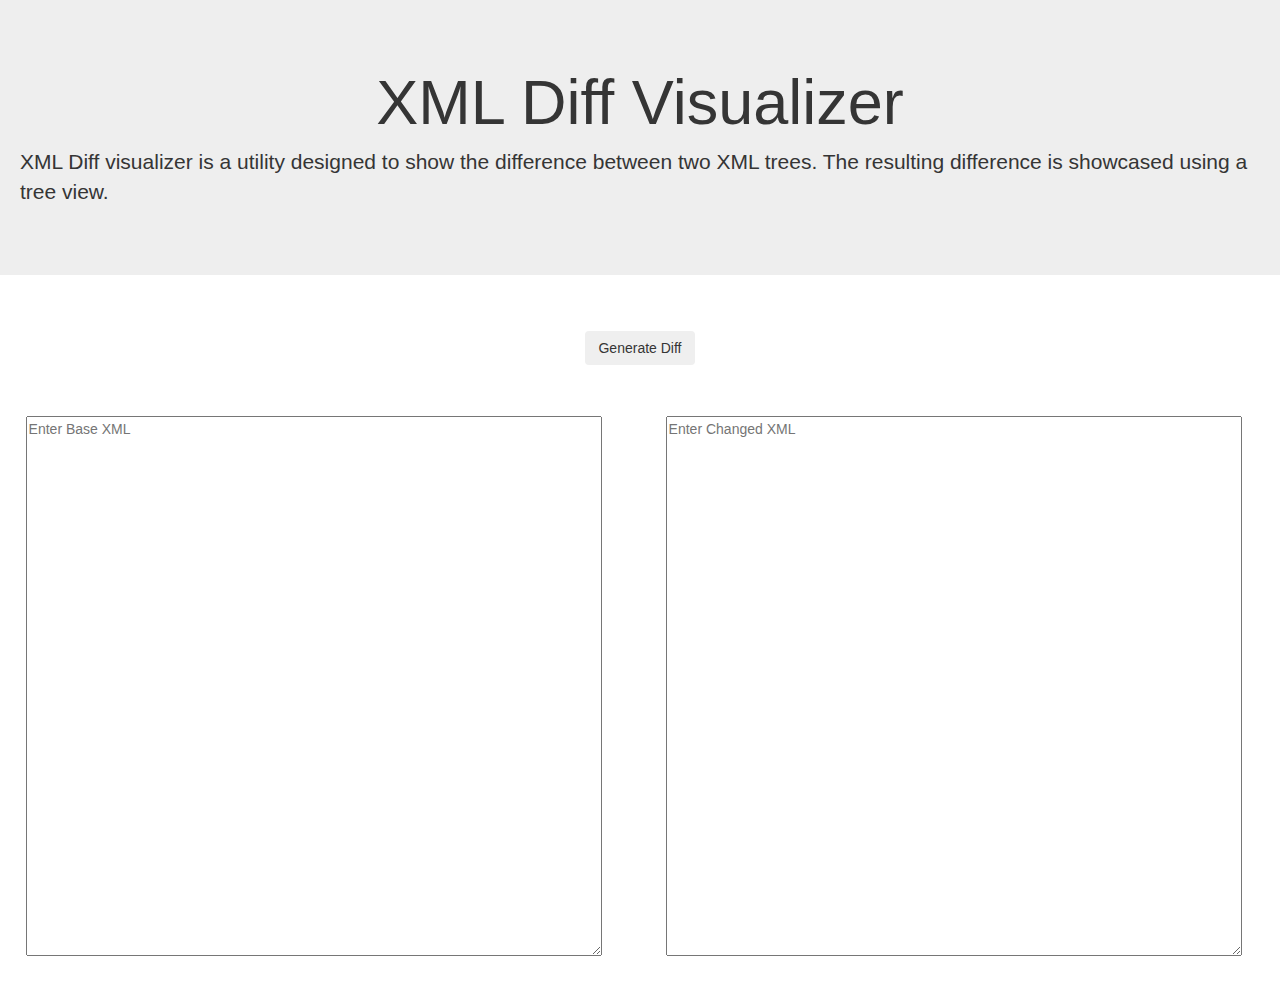
==== index.html @ 556fdb7d "Merge branch 'master' of github.com:roleen/xml-diff-visualizer" ====
<!DOCTYPE HTML>
<html>
<head>
	<title>XML Tree Diff</title>
	<meta charset="utf-8" />
	<link rel="stylesheet" href="https://maxcdn.bootstrapcdn.com/bootstrap/3.3.7/css/bootstrap.min.css">
	<link rel="stylesheet" href="assets/css/xmltree.css" />
	<link rel="stylesheet" href="assets/css/diffview.css" />
	<link rel="stylesheet" href="assets/css/main.css" />

    <!-- JS Scripts -->
	<script src="https://ajax.googleapis.com/ajax/libs/jquery/3.1.1/jquery.min.js"></script>
	<script src="https://maxcdn.bootstrapcdn.com/bootstrap/3.3.7/js/bootstrap.min.js"></script>
	<script src="assets/js/tools.js"></script>

	<!-- Custom Scripts -->
	<script src="assets/js/xmltree.js"></script>
</head>
<body>
	<!-- Wrapper -->
	<div id="wrapper">

		<div class="inner">
			<div id='inputs'>

				<div id="info-wrapper" class="jumbotron">
					<div id="info">
				    	<h1 class="text-center">XML Diff Visualizer</h1>
				    	<p>
							XML Diff visualizer is a utility designed to show the difference between two XML trees.
							The resulting difference is showcased using a tree view.
						</p>
					</div>
			  	</div>

				<div class="button-wrapper">
					<button id='generateDiff' class="btn btn-secondary" type="button">Generate Diff</button>
				</div>
				<div id='xml1'>
					<textarea id="text1" placeholder="Enter Base XML"></textarea>
				</div>
				<div id='xml2'>
					<textarea id="text2" placeholder="Enter Changed XML"></textarea>
				</div>
			</div>

			<div id='compare'>
				<div class="button-wrapper">
					<button id='generateAnotherDiff' class="btn btn-secondary" type="button">Generate Another Diff</button>
				</div>
				<div id="from">
					<div id='from_tree'></div>
				</div>
				<div id="to">
					<div id='to_tree'></div>
				</div>
			</div>
		</div>
	</div>

	<script src="assets/js/data.js"></script>
	<script src="assets/js/main.js"></script>
</body>
</html>
---- assets/css/xmltree.css ----
.xmltree { font-family: 'Trebuchet MS'; font-size: 15px; }
.xmltree ul { display: none; }
.xmltree ul, .xmltree.xmltree li { list-style: none; }
.xmltree.startExpanded ul { display: block; }
.xmltree ul { margin: 0; padding: 10px 0 0 0; border: none; margin-left: 15px; border-left: solid 1px #d86; }
.xmltree li { font-weight: bold; padding: 0 0 0 12px; display: block; position: relative; margin-bottom: 10px; border: none; }
.xmltree .attr { margin: -3px 0 7px 0; }
.xmltree a:hover { color: #d00; }
.xmltree .LIText, .xmltree .noKids .LIText:hover, .xmltree .currSel li .LIText { color: #333; }
.xmltree .tree_node { margin-right: 8px; background: #d86; padding: 2px 3px; color: #f4f4f4; border-radius: 3px; }
.xmltree .attr span { color: #373; }
.xmltree .attrValue { margin-left: 8px; }
.xmltree .tree_node, .xmltree .attr span, .xmltree .LIText { display: inline !important; }
.xmltree.hideAttrs .attr, .xmltree.hideNodeNames .tree_node { display: none !important; }
.xmltree .currSel .LIText { color: #d00; text-decoration: none !important; }
.xmltree .plusMin { position: absolute; width: 11px; height: 11px; top: 2px; left: -7px; background: #fec; border: solid 1px #d86; color: #d55; font-size: 15px; text-align: center; line-height: 9px; cursor: pointer; }
.xmltree .plusMin:hover { border-color: #fa8; background: #fff7da; }
.xmltree .noKids .plusMin { display: none; }
.xmltree.subTreeRequestsOnAllNodes .plusMin, .xmltree .subTreeNode .plusMin { display: block; }
---- assets/css/diffview.css ----
/*
This is part of jsdifflib v1.0. <http://github.com/cemerick/jsdifflib>

Copyright 2007 - 2011 Chas Emerick <cemerick@snowtide.com>. All rights reserved.

Redistribution and use in source and binary forms, with or without modification, are
permitted provided that the following conditions are met:

   1. Redistributions of source code must retain the above copyright notice, this list of
      conditions and the following disclaimer.

   2. Redistributions in binary form must reproduce the above copyright notice, this list
      of conditions and the following disclaimer in the documentation and/or other materials
      provided with the distribution.

THIS SOFTWARE IS PROVIDED BY Chas Emerick ``AS IS'' AND ANY EXPRESS OR IMPLIED
WARRANTIES, INCLUDING, BUT NOT LIMITED TO, THE IMPLIED WARRANTIES OF MERCHANTABILITY AND
FITNESS FOR A PARTICULAR PURPOSE ARE DISCLAIMED. IN NO EVENT SHALL Chas Emerick OR
CONTRIBUTORS BE LIABLE FOR ANY DIRECT, INDIRECT, INCIDENTAL, SPECIAL, EXEMPLARY, OR
CONSEQUENTIAL DAMAGES (INCLUDING, BUT NOT LIMITED TO, PROCUREMENT OF SUBSTITUTE GOODS OR
SERVICES; LOSS OF USE, DATA, OR PROFITS; OR BUSINESS INTERRUPTION) HOWEVER CAUSED AND ON
ANY THEORY OF LIABILITY, WHETHER IN CONTRACT, STRICT LIABILITY, OR TORT (INCLUDING
NEGLIGENCE OR OTHERWISE) ARISING IN ANY WAY OUT OF THE USE OF THIS SOFTWARE, EVEN IF
ADVISED OF THE POSSIBILITY OF SUCH DAMAGE.

The views and conclusions contained in the software and documentation are those of the
authors and should not be interpreted as representing official policies, either expressed
or implied, of Chas Emerick.
*/
li .empty {
	background-color:#DDD;
}
li .replace {
	background-color:#FD8
}
li .delete {
	background-color:#E99;
}
li .skip {
	background-color:#EFEFEF;
	border:1px solid #AAA;
	border-right:1px solid #BBC;
}
li .insert {
	background-color:#9E9
}
---- assets/css/main.css ----
#info {
	margin: 20px;
}

.button-wrapper {
	width: 100%;
	text-align: center;
}

#generateDiff, #generateAnotherDiff {
	margin: 2vw;
	display: inline-block;
}

#xml1, #xml2, #from, #to {
	width: 50%;
	height: auto;
	float: left;
}

#text1, #text2 {
	width: 90%;
	height: 60vh;
	margin: 2vw;
}

#scroll {
	height:25vw;
	overflow-y: scroll;
}

#search {
	width: 20vw;
}

#pull {
	vertical-align: middle;
}

.alert {
	width: 30vw;
	margin: 0 auto;
}

/*    --------------------------------------------------
	:: General
	-------------------------------------------------- */
body {
	font-family: 'Open Sans', sans-serif;
	color: #353535;
}

input[type="checkbox"] {
	border-color: #2BBCDE;
	background-color: #2BBCDE;
}

.different {
	background-color: #FFD700;
}

.delete {
	background-color: #FF0000;
}

.insert {
	background-color: #00FF7F;
}
/*	--------------------------------------------------
	:: Table Filter
	-------------------------------------------------- */
.panel {
	border: 1px solid #ddd;
	height: 35vw;
	width: 20vw;
	background-color: #fcfcfc;
	float: left;
	margin-top: 1.5vw;
}

.table-filter {
	background-color: #fff;
	border-bottom: 1px solid #eee;
}
.table-filter tbody tr td:hover {
	cursor: pointer;
	background-color: #eee;
}
.table-filter tbody tr td {
	vertical-align: middle;
	border-top-color: #eee;
}
.table-filter tbody tr.selected td {
	background-color: #eee;
}
.table-filter tr td:first-child {
	width:2vw;
}
.table-filter tr td:nth-child(2) {

}

.btn {
	margin: 5px;
	margin-left: 5px;
}

.spinner {
  display: inline-block;
  opacity: 0;
  width: 0;

  -webkit-transition: opacity 0.25s, width 0.25s;
  -moz-transition: opacity 0.25s, width 0.25s;
  -o-transition: opacity 0.25s, width 0.25s;
  transition: opacity 0.25s, width 0.25s;
}

.has-spinner.active {
  cursor:progress;
}

.has-spinner.active .spinner {
  opacity: 1;
  width: auto; /* This doesn't work, just fix for unkown width elements */
}

.has-spinner.btn-mini.active .spinner {
    width: 10px;
}

.has-spinner.btn-small.active .spinner {
    width: 13px;
}

.has-spinner.btn.active .spinner {
    width: 16px;
}

.has-spinner.btn-large.active .spinner {
    width: 19px;
}

@-webkit-keyframes ld {
  0%   { transform: rotate(0deg) scale(1); }
  50%  { transform: rotate(180deg) scale(1.1); }
  100% { transform: rotate(360deg) scale(1); }
}
@-moz-keyframes ld {
  0%   { transform: rotate(0deg) scale(1); }
  50%  { transform: rotate(180deg) scale(1.1); }
  100% { transform: rotate(360deg) scale(1); }
}
@-o-keyframes ld {
  0%   { transform: rotate(0deg) scale(1); }
  50%  { transform: rotate(180deg) scale(1.1); }
  100% { transform: rotate(360deg) scale(1); }
}
@keyframes ld {
  0%   { transform: rotate(0deg) scale(1); }
  50%  { transform: rotate(180deg) scale(1.1); }
  100% { transform: rotate(360deg) scale(1); }
}

.m-progress {
    position: relative;
    opacity: .8;
    color: transparent !important;
    text-shadow: none !important;
}

.m-progress:hover,
.m-progress:active,
.m-progress:focus {
    cursor: default;
    color: transparent;
    outline: none !important;
    box-shadow: none;
}

.m-progress:before {
    content: '';

    display: inline-block;

    position: absolute;
    background: transparent;
    border: 1px solid #fff;
    border-top-color: transparent;
    border-bottom-color: transparent;
    border-radius: 50%;

    box-sizing: border-box;

    top: 50%;
    left: 50%;
    margin-top: -12px;
    margin-left: -12px;

    width: 24px;
    height: 24px;

    -webkit-animation: ld 1s ease-in-out infinite;
    -moz-animation:    ld 1s ease-in-out infinite;
    -o-animation:      ld 1s ease-in-out infinite;
    animation:         ld 1s ease-in-out infinite;
}

.btn-default.m-progress:before {
    border-left-color: #333333;
    border-right-color: #333333;
}

.btn-lg.m-progress:before {
    margin-top: -16px;
    margin-left: -16px;

    width: 32px;
    height: 32px;
}

.btn-sm.m-progress:before {
    margin-top: -9px;
    margin-left: -9px;

    width: 18px;
    height: 18px;
}

.btn-xs.m-progress:before {
    margin-top: -7px;
    margin-left: -7px;

    width: 14px;
    height: 14px;
}

.pace {
  -webkit-pointer-events: none;
  pointer-events: none;
  -webkit-user-select: none;
  -moz-user-select: none;
  user-select: none;
}

.pace-inactive {
  display: none;
}

.pace .pace-progress {
  background: #29d;
  position: fixed;
  z-index: 2000;
  top: 0;
  right: 100%;
  width: 100%;
  height: 2px;
}

.pace .pace-progress-inner {
  display: block;
  position: absolute;
  right: 0px;
  width: 100px;
  height: 100%;
  box-shadow: 0 0 10px #29d, 0 0 5px #29d;
  opacity: 1.0;
  -webkit-transform: rotate(3deg) translate(0px, -4px);
  -moz-transform: rotate(3deg) translate(0px, -4px);
  -ms-transform: rotate(3deg) translate(0px, -4px);
  -o-transform: rotate(3deg) translate(0px, -4px);
  transform: rotate(3deg) translate(0px, -4px);
}

.pace .pace-activity {
  display: block;
  position: fixed;
  z-index: 2000;
  top: 15px;
  right: 15px;
  width: 14px;
  height: 14px;
  border: solid 2px transparent;
  border-top-color: #29d;
  border-left-color: #29d;
  border-radius: 10px;
  -webkit-animation: pace-spinner 400ms linear infinite;
  -moz-animation: pace-spinner 400ms linear infinite;
  -ms-animation: pace-spinner 400ms linear infinite;
  -o-animation: pace-spinner 400ms linear infinite;
  animation: pace-spinner 400ms linear infinite;
}

@-webkit-keyframes pace-spinner {
  0% { -webkit-transform: rotate(0deg); transform: rotate(0deg); }
  100% { -webkit-transform: rotate(360deg); transform: rotate(360deg); }
}
@-moz-keyframes pace-spinner {
  0% { -moz-transform: rotate(0deg); transform: rotate(0deg); }
  100% { -moz-transform: rotate(360deg); transform: rotate(360deg); }
}
@-o-keyframes pace-spinner {
  0% { -o-transform: rotate(0deg); transform: rotate(0deg); }
  100% { -o-transform: rotate(360deg); transform: rotate(360deg); }
}
@-ms-keyframes pace-spinner {
  0% { -ms-transform: rotate(0deg); transform: rotate(0deg); }
  100% { -ms-transform: rotate(360deg); transform: rotate(360deg); }
}
@keyframes pace-spinner {
  0% { transform: rotate(0deg); transform: rotate(0deg); }
  100% { transform: rotate(360deg); transform: rotate(360deg); }
}
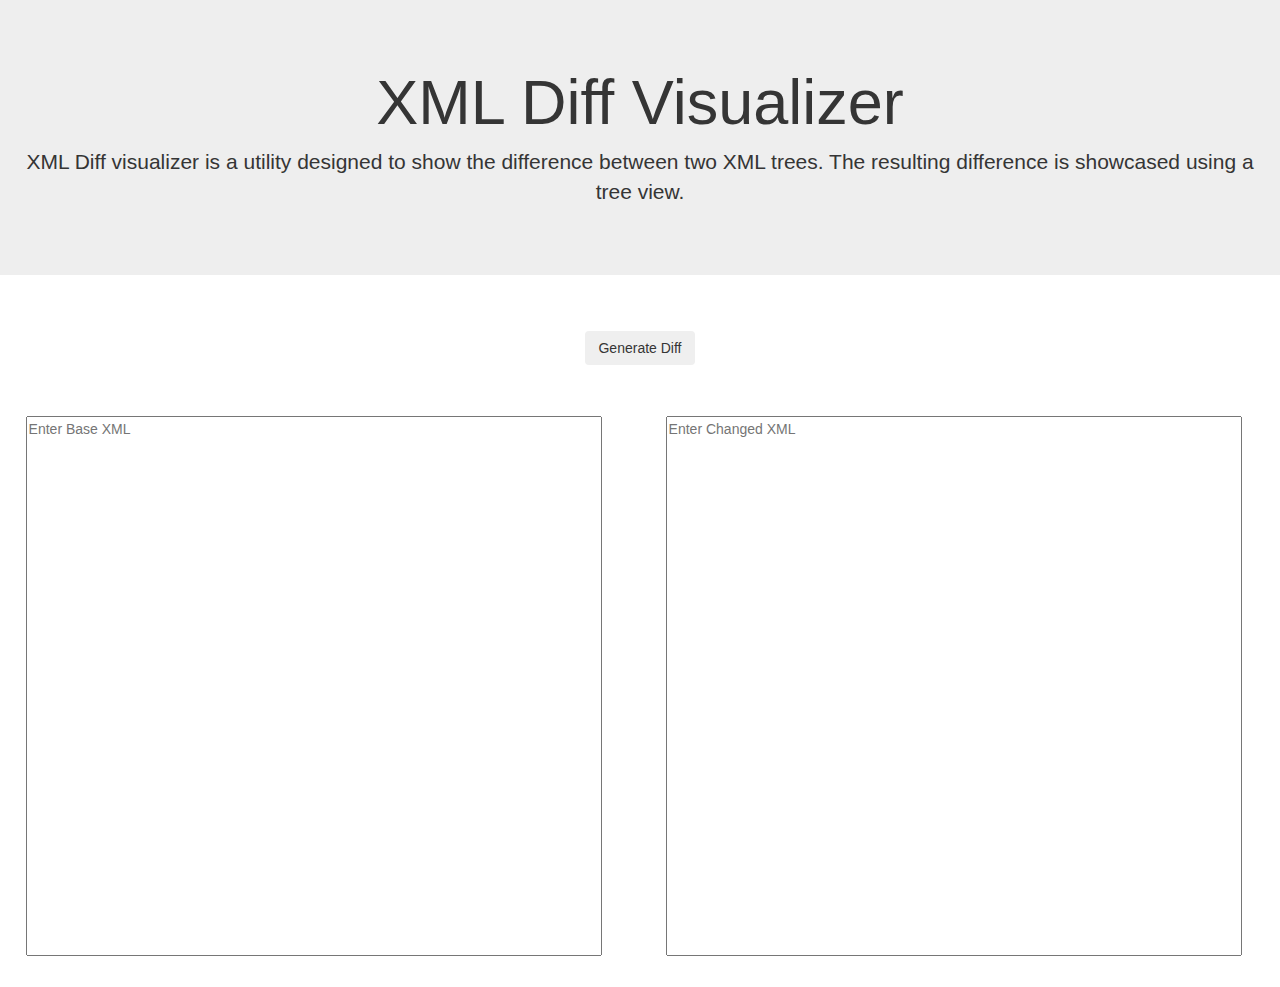
==== commit 5851178f: "Fixed text alignment" ====
--- a/index.html
+++ b/index.html
@@ -26,7 +26,7 @@
 				<div id="info-wrapper" class="jumbotron">
 					<div id="info">
 				    	<h1 class="text-center">XML Diff Visualizer</h1>
-				    	<p>
+				    	<p class="text-center">
 							XML Diff visualizer is a utility designed to show the difference between two XML trees.
 							The resulting difference is showcased using a tree view.
 						</p>
@@ -58,7 +58,7 @@
 		</div>
 	</div>
 
-	<script src="assets/js/data.js"></script>
+	<script src="assets/js/xmldiff.js"></script>
 	<script src="assets/js/main.js"></script>
 </body>
 </html>
--- a/assets/css/main.css
+++ b/assets/css/main.css
@@ -24,6 +24,7 @@
 	width: 90%;
 	height: 60vh;
 	margin: 2vw;
+	resize: none;
 }
 
 #scroll {
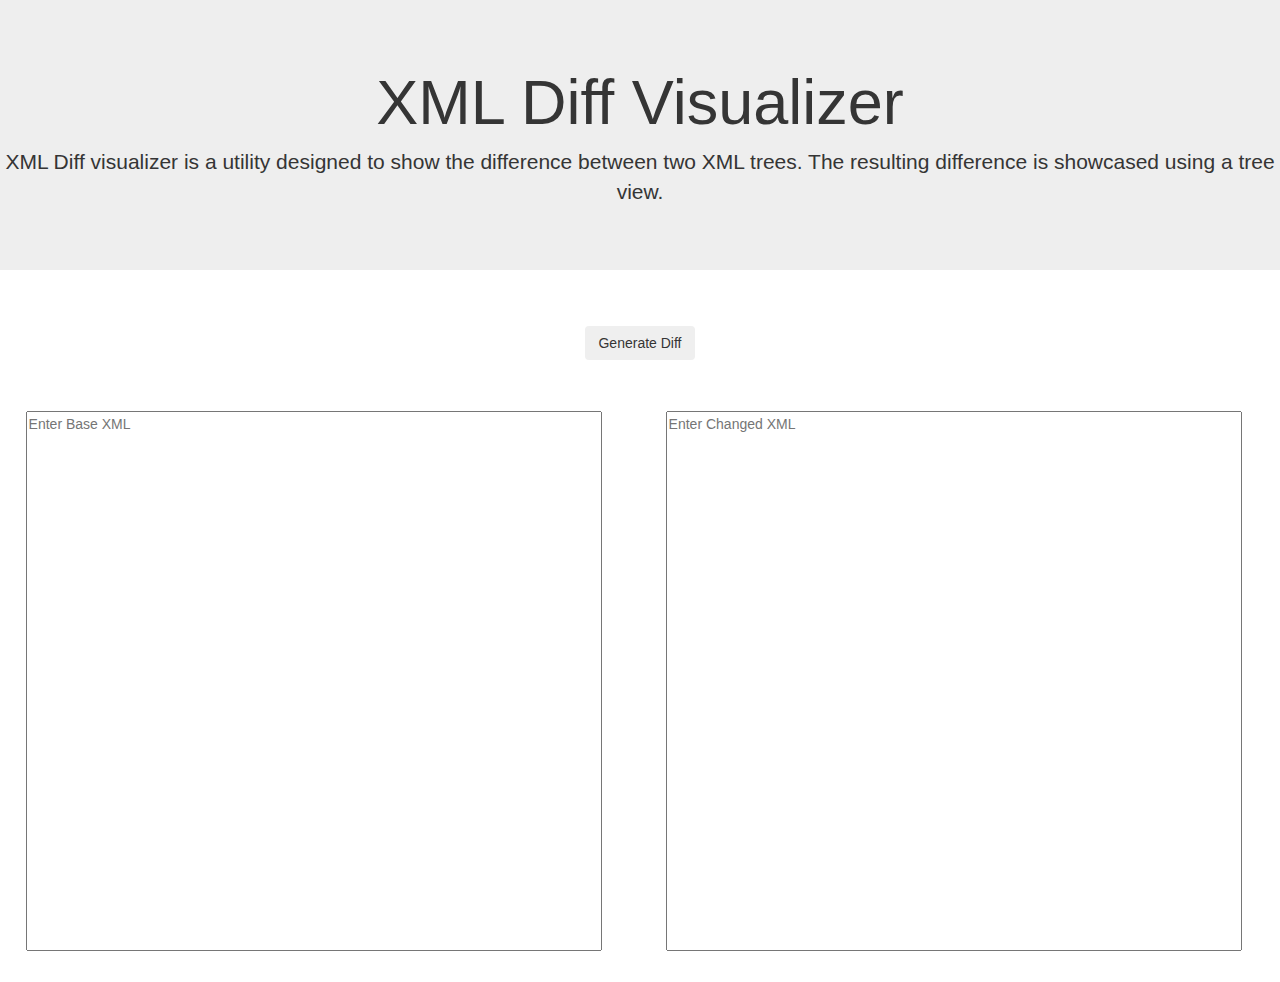
==== commit f092f8de: "UI updates" ====
--- a/index.html
+++ b/index.html
@@ -1,7 +1,7 @@
 <!DOCTYPE HTML>
 <html>
 <head>
-	<title>XML Tree Diff</title>
+	<title>XML Diff Visualizer</title>
 	<meta charset="utf-8" />
 	<link rel="stylesheet" href="https://maxcdn.bootstrapcdn.com/bootstrap/3.3.7/css/bootstrap.min.css">
 	<link rel="stylesheet" href="assets/css/xmltree.css" />
@@ -22,17 +22,13 @@
 
 		<div class="inner">
 			<div id='inputs'>
-
-				<div id="info-wrapper" class="jumbotron">
-					<div id="info">
-				    	<h1 class="text-center">XML Diff Visualizer</h1>
-				    	<p class="text-center">
-							XML Diff visualizer is a utility designed to show the difference between two XML trees.
-							The resulting difference is showcased using a tree view.
-						</p>
-					</div>
+				<div class="jumbotron">
+			    	<h1 class="text-center">XML Diff Visualizer</h1>
+			    	<p class="text-center">
+						XML Diff visualizer is a utility designed to show the difference between two XML trees.
+						The resulting difference is showcased using a tree view.
+					</p>
 			  	</div>
-
 				<div class="button-wrapper">
 					<button id='generateDiff' class="btn btn-secondary" type="button">Generate Diff</button>
 				</div>
@@ -45,6 +41,9 @@
 			</div>
 
 			<div id='compare'>
+				<div class="jumbotron">
+			    	<h1 class="text-center">XML Diff Visualizer</h1>
+			  	</div>
 				<div class="button-wrapper">
 					<button id='generateAnotherDiff' class="btn btn-secondary" type="button">Generate Another Diff</button>
 				</div>
--- a/assets/css/main.css
+++ b/assets/css/main.css
@@ -1,9 +1,3 @@
-
-
-#info {
-	margin: 20px;
-}
-
 .button-wrapper {
 	width: 100%;
 	text-align: center;
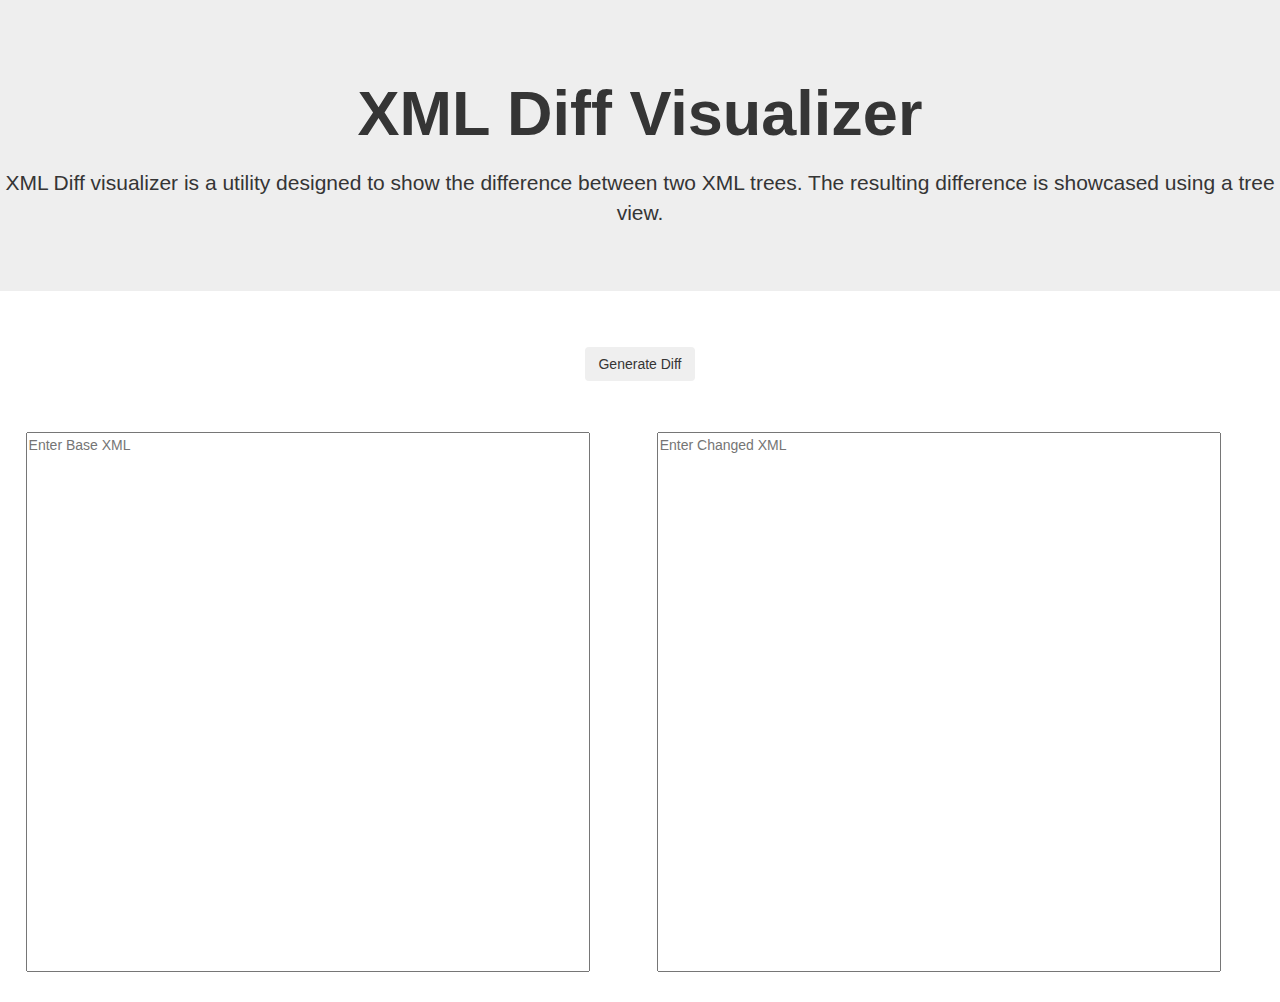
==== commit f1d70123: "Fixed h1 to h6 tags display issue" ====
--- a/index.html
+++ b/index.html
@@ -3,7 +3,7 @@
 <head>
 	<title>XML Diff Visualizer</title>
 	<meta charset="utf-8" />
-	<link rel="stylesheet" href="https://maxcdn.bootstrapcdn.com/bootstrap/3.3.7/css/bootstrap.min.css">
+	<link rel="stylesheet" href="assets/css/bootstrap.css" />
 	<link rel="stylesheet" href="assets/css/xmltree.css" />
 	<link rel="stylesheet" href="assets/css/diffview.css" />
 	<link rel="stylesheet" href="assets/css/main.css" />
--- a/assets/css/main.css
+++ b/assets/css/main.css
@@ -9,9 +9,9 @@
 }
 
 #xml1, #xml2, #from, #to {
-	width: 50%;
+	width: 49%;
 	height: auto;
-	float: left;
+	display: inline-block;
 }
 
 #text1, #text2 {
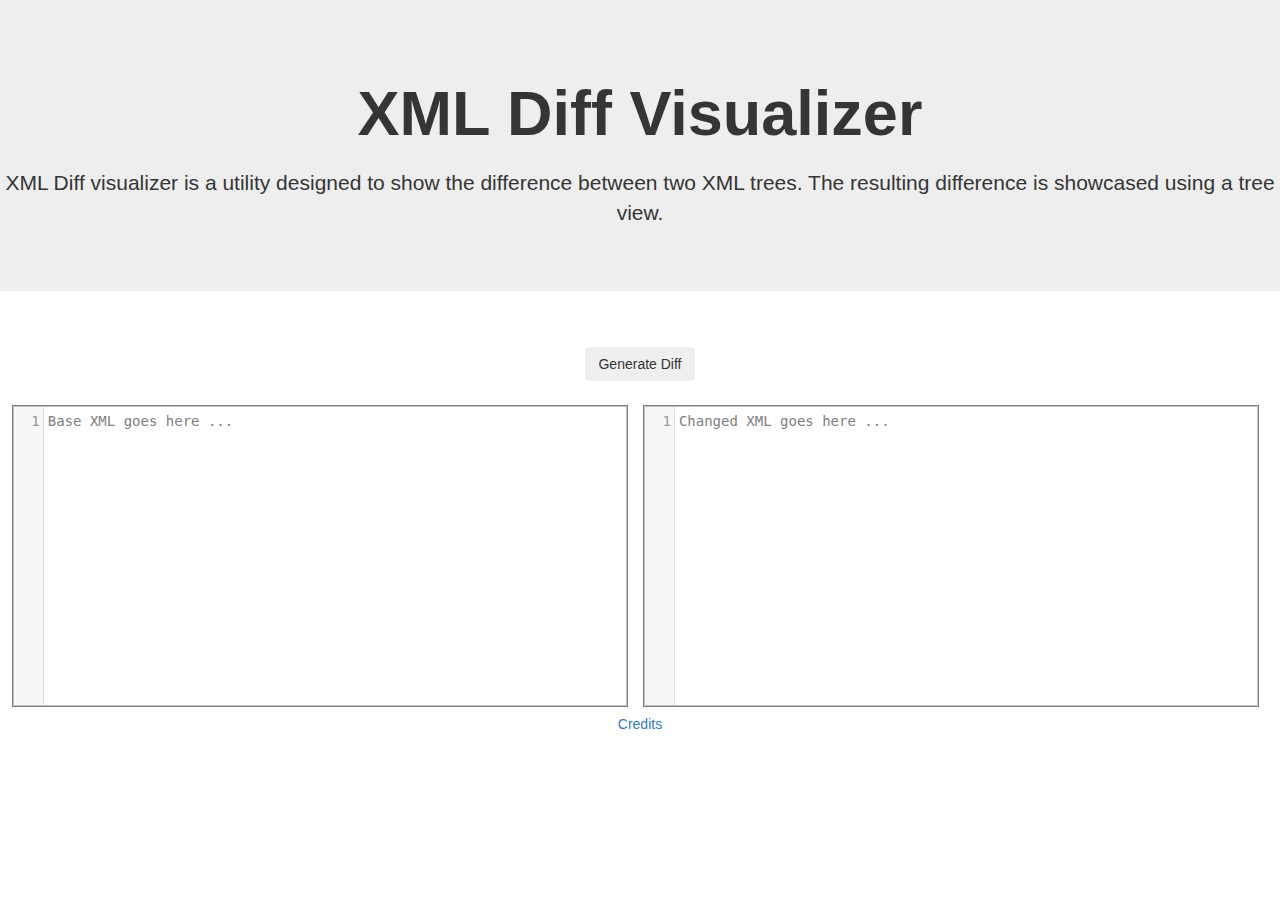
==== commit 07360367: "Added text editors for XML inputs and credits page" ====
--- a/index.html
+++ b/index.html
@@ -7,16 +7,22 @@
 	<link rel="stylesheet" href="assets/css/xmltree.css" />
 	<link rel="stylesheet" href="assets/css/diffview.css" />
 	<link rel="stylesheet" href="assets/css/main.css" />
+	<link rel="stylesheet" href="assets/css/codemirror.css" />
+	<link rel="stylesheet" href="assets/codemirror/lib/codemirror.css" />
 
     <!-- JS Scripts -->
 	<script src="https://ajax.googleapis.com/ajax/libs/jquery/3.1.1/jquery.min.js"></script>
 	<script src="https://maxcdn.bootstrapcdn.com/bootstrap/3.3.7/js/bootstrap.min.js"></script>
 	<script src="assets/js/tools.js"></script>
+	<script src="assets/codemirror/lib/codemirror.js"> </script>
+	<script src="assets/codemirror/addon/display/placeholder.js"></script>
+	<script src="assets/codemirror/mode/xml/xml.js"> </script>
 
 	<!-- Custom Scripts -->
 	<script src="assets/js/xmltree.js"></script>
 </head>
 <body>
+
 	<!-- Wrapper -->
 	<div id="wrapper">
 
@@ -33,10 +39,10 @@
 					<button id='generateDiff' class="btn btn-secondary" type="button">Generate Diff</button>
 				</div>
 				<div id='xml1'>
-					<textarea id="text1" placeholder="Enter Base XML"></textarea>
+					<textarea id="text1" class="codemirror-textarea" placeholder="Base XML goes here ..."></textarea>
 				</div>
 				<div id='xml2'>
-					<textarea id="text2" placeholder="Enter Changed XML"></textarea>
+					<textarea id="text2" class="codemirror-textarea" placeholder="Changed XML goes here ..."></textarea>
 				</div>
 			</div>
 
@@ -45,6 +51,7 @@
 			    	<h1 class="text-center">XML Diff Visualizer</h1>
 			  	</div>
 				<div class="button-wrapper">
+					<button id='backToEditor' class="btn btn-secondary" type="button">Back</button>
 					<button id='generateAnotherDiff' class="btn btn-secondary" type="button">Generate Another Diff</button>
 				</div>
 				<div id="from">
@@ -55,6 +62,10 @@
 				</div>
 			</div>
 		</div>
+
+		<div id="credits">
+			<a href="credits.html">Credits</a>
+		</div>
 	</div>
 
 	<script src="assets/js/xmldiff.js"></script>
--- a/assets/css/main.css
+++ b/assets/css/main.css
@@ -19,6 +19,11 @@
 	height: 60vh;
 	margin: 2vw;
 	resize: none;
+}
+
+#credits {
+  margin-top: 3px;
+  text-align: center;
 }
 
 #scroll {
--- a/assets/css/codemirror.css
+++ b/assets/css/codemirror.css
@@ -0,0 +1,16 @@
+.CodeMirror {
+    margin-left: 1vw;
+    border: 1px solid silver;
+}
+
+.CodeMirror-empty {
+    outline: 1px solid grey;
+}
+
+.CodeMirror-empty.CodeMirror-focused {
+    outline: none;
+}
+
+.CodeMirror pre.CodeMirror-placeholder {
+    color: grey;
+}--- a/assets/codemirror/lib/codemirror.css
+++ b/assets/codemirror/lib/codemirror.css
@@ -0,0 +1,340 @@
+/* BASICS */
+
+.CodeMirror {
+  /* Set height, width, borders, and global font properties here */
+  font-family: monospace;
+  height: 300px;
+  color: black;
+}
+
+/* PADDING */
+
+.CodeMirror-lines {
+  padding: 4px 0; /* Vertical padding around content */
+}
+.CodeMirror pre {
+  padding: 0 4px; /* Horizontal padding of content */
+}
+
+.CodeMirror-scrollbar-filler, .CodeMirror-gutter-filler {
+  background-color: white; /* The little square between H and V scrollbars */
+}
+
+/* GUTTER */
+
+.CodeMirror-gutters {
+  border-right: 1px solid #ddd;
+  background-color: #f7f7f7;
+  white-space: nowrap;
+}
+.CodeMirror-linenumbers {}
+.CodeMirror-linenumber {
+  padding: 0 3px 0 5px;
+  min-width: 20px;
+  text-align: right;
+  color: #999;
+  white-space: nowrap;
+}
+
+.CodeMirror-guttermarker { color: black; }
+.CodeMirror-guttermarker-subtle { color: #999; }
+
+/* CURSOR */
+
+.CodeMirror-cursor {
+  border-left: 1px solid black;
+  border-right: none;
+  width: 0;
+}
+/* Shown when moving in bi-directional text */
+.CodeMirror div.CodeMirror-secondarycursor {
+  border-left: 1px solid silver;
+}
+.cm-fat-cursor .CodeMirror-cursor {
+  width: auto;
+  border: 0 !important;
+  background: #7e7;
+}
+.cm-fat-cursor div.CodeMirror-cursors {
+  z-index: 1;
+}
+
+.cm-animate-fat-cursor {
+  width: auto;
+  border: 0;
+  -webkit-animation: blink 1.06s steps(1) infinite;
+  -moz-animation: blink 1.06s steps(1) infinite;
+  animation: blink 1.06s steps(1) infinite;
+  background-color: #7e7;
+}
+@-moz-keyframes blink {
+  0% {}
+  50% { background-color: transparent; }
+  100% {}
+}
+@-webkit-keyframes blink {
+  0% {}
+  50% { background-color: transparent; }
+  100% {}
+}
+@keyframes blink {
+  0% {}
+  50% { background-color: transparent; }
+  100% {}
+}
+
+/* Can style cursor different in overwrite (non-insert) mode */
+.CodeMirror-overwrite .CodeMirror-cursor {}
+
+.cm-tab { display: inline-block; text-decoration: inherit; }
+
+.CodeMirror-rulers {
+  position: absolute;
+  left: 0; right: 0; top: -50px; bottom: -20px;
+  overflow: hidden;
+}
+.CodeMirror-ruler {
+  border-left: 1px solid #ccc;
+  top: 0; bottom: 0;
+  position: absolute;
+}
+
+/* DEFAULT THEME */
+
+.cm-s-default .cm-header {color: blue;}
+.cm-s-default .cm-quote {color: #090;}
+.cm-negative {color: #d44;}
+.cm-positive {color: #292;}
+.cm-header, .cm-strong {font-weight: bold;}
+.cm-em {font-style: italic;}
+.cm-link {text-decoration: underline;}
+.cm-strikethrough {text-decoration: line-through;}
+
+.cm-s-default .cm-keyword {color: #708;}
+.cm-s-default .cm-atom {color: #219;}
+.cm-s-default .cm-number {color: #164;}
+.cm-s-default .cm-def {color: #00f;}
+.cm-s-default .cm-variable,
+.cm-s-default .cm-punctuation,
+.cm-s-default .cm-property,
+.cm-s-default .cm-operator {}
+.cm-s-default .cm-variable-2 {color: #05a;}
+.cm-s-default .cm-variable-3 {color: #085;}
+.cm-s-default .cm-comment {color: #a50;}
+.cm-s-default .cm-string {color: #a11;}
+.cm-s-default .cm-string-2 {color: #f50;}
+.cm-s-default .cm-meta {color: #555;}
+.cm-s-default .cm-qualifier {color: #555;}
+.cm-s-default .cm-builtin {color: #30a;}
+.cm-s-default .cm-bracket {color: #997;}
+.cm-s-default .cm-tag {color: #170;}
+.cm-s-default .cm-attribute {color: #00c;}
+.cm-s-default .cm-hr {color: #999;}
+.cm-s-default .cm-link {color: #00c;}
+
+.cm-s-default .cm-error {color: #f00;}
+.cm-invalidchar {color: #f00;}
+
+.CodeMirror-composing { border-bottom: 2px solid; }
+
+/* Default styles for common addons */
+
+div.CodeMirror span.CodeMirror-matchingbracket {color: #0f0;}
+div.CodeMirror span.CodeMirror-nonmatchingbracket {color: #f22;}
+.CodeMirror-matchingtag { background: rgba(255, 150, 0, .3); }
+.CodeMirror-activeline-background {background: #e8f2ff;}
+
+/* STOP */
+
+/* The rest of this file contains styles related to the mechanics of
+   the editor. You probably shouldn't touch them. */
+
+.CodeMirror {
+  position: relative;
+  overflow: hidden;
+  background: white;
+}
+
+.CodeMirror-scroll {
+  overflow: scroll !important; /* Things will break if this is overridden */
+  /* 30px is the magic margin used to hide the element's real scrollbars */
+  /* See overflow: hidden in .CodeMirror */
+  margin-bottom: -30px; margin-right: -30px;
+  padding-bottom: 30px;
+  height: 100%;
+  outline: none; /* Prevent dragging from highlighting the element */
+  position: relative;
+}
+.CodeMirror-sizer {
+  position: relative;
+  border-right: 30px solid transparent;
+}
+
+/* The fake, visible scrollbars. Used to force redraw during scrolling
+   before actual scrolling happens, thus preventing shaking and
+   flickering artifacts. */
+.CodeMirror-vscrollbar, .CodeMirror-hscrollbar, .CodeMirror-scrollbar-filler, .CodeMirror-gutter-filler {
+  position: absolute;
+  z-index: 6;
+  display: none;
+}
+.CodeMirror-vscrollbar {
+  right: 0; top: 0;
+  overflow-x: hidden;
+  overflow-y: scroll;
+}
+.CodeMirror-hscrollbar {
+  bottom: 0; left: 0;
+  overflow-y: hidden;
+  overflow-x: scroll;
+}
+.CodeMirror-scrollbar-filler {
+  right: 0; bottom: 0;
+}
+.CodeMirror-gutter-filler {
+  left: 0; bottom: 0;
+}
+
+.CodeMirror-gutters {
+  position: absolute; left: 0; top: 0;
+  min-height: 100%;
+  z-index: 3;
+}
+.CodeMirror-gutter {
+  white-space: normal;
+  height: 100%;
+  display: inline-block;
+  vertical-align: top;
+  margin-bottom: -30px;
+}
+.CodeMirror-gutter-wrapper {
+  position: absolute;
+  z-index: 4;
+  background: none !important;
+  border: none !important;
+}
+.CodeMirror-gutter-background {
+  position: absolute;
+  top: 0; bottom: 0;
+  z-index: 4;
+}
+.CodeMirror-gutter-elt {
+  position: absolute;
+  cursor: default;
+  z-index: 4;
+}
+.CodeMirror-gutter-wrapper ::selection { background-color: transparent }
+.CodeMirror-gutter-wrapper ::-moz-selection { background-color: transparent }
+
+.CodeMirror-lines {
+  cursor: text;
+  min-height: 1px; /* prevents collapsing before first draw */
+}
+.CodeMirror pre {
+  /* Reset some styles that the rest of the page might have set */
+  -moz-border-radius: 0; -webkit-border-radius: 0; border-radius: 0;
+  border-width: 0;
+  background: transparent;
+  font-family: inherit;
+  font-size: inherit;
+  margin: 0;
+  white-space: pre;
+  word-wrap: normal;
+  line-height: inherit;
+  color: inherit;
+  z-index: 2;
+  position: relative;
+  overflow: visible;
+  -webkit-tap-highlight-color: transparent;
+  -webkit-font-variant-ligatures: contextual;
+  font-variant-ligatures: contextual;
+}
+.CodeMirror-wrap pre {
+  word-wrap: break-word;
+  white-space: pre-wrap;
+  word-break: normal;
+}
+
+.CodeMirror-linebackground {
+  position: absolute;
+  left: 0; right: 0; top: 0; bottom: 0;
+  z-index: 0;
+}
+
+.CodeMirror-linewidget {
+  position: relative;
+  z-index: 2;
+  overflow: auto;
+}
+
+.CodeMirror-widget {}
+
+.CodeMirror-rtl pre { direction: rtl; }
+
+.CodeMirror-code {
+  outline: none;
+}
+
+/* Force content-box sizing for the elements where we expect it */
+.CodeMirror-scroll,
+.CodeMirror-sizer,
+.CodeMirror-gutter,
+.CodeMirror-gutters,
+.CodeMirror-linenumber {
+  -moz-box-sizing: content-box;
+  box-sizing: content-box;
+}
+
+.CodeMirror-measure {
+  position: absolute;
+  width: 100%;
+  height: 0;
+  overflow: hidden;
+  visibility: hidden;
+}
+
+.CodeMirror-cursor {
+  position: absolute;
+  pointer-events: none;
+}
+.CodeMirror-measure pre { position: static; }
+
+div.CodeMirror-cursors {
+  visibility: hidden;
+  position: relative;
+  z-index: 3;
+}
+div.CodeMirror-dragcursors {
+  visibility: visible;
+}
+
+.CodeMirror-focused div.CodeMirror-cursors {
+  visibility: visible;
+}
+
+.CodeMirror-selected { background: #d9d9d9; }
+.CodeMirror-focused .CodeMirror-selected { background: #d7d4f0; }
+.CodeMirror-crosshair { cursor: crosshair; }
+.CodeMirror-line::selection, .CodeMirror-line > span::selection, .CodeMirror-line > span > span::selection { background: #d7d4f0; }
+.CodeMirror-line::-moz-selection, .CodeMirror-line > span::-moz-selection, .CodeMirror-line > span > span::-moz-selection { background: #d7d4f0; }
+
+.cm-searching {
+  background: #ffa;
+  background: rgba(255, 255, 0, .4);
+}
+
+/* Used to force a border model for a node */
+.cm-force-border { padding-right: .1px; }
+
+@media print {
+  /* Hide the cursor when printing */
+  .CodeMirror div.CodeMirror-cursors {
+    visibility: hidden;
+  }
+}
+
+/* See issue #2901 */
+.cm-tab-wrap-hack:after { content: ''; }
+
+/* Help users use markselection to safely style text background */
+span.CodeMirror-selectedtext { background: none; }
